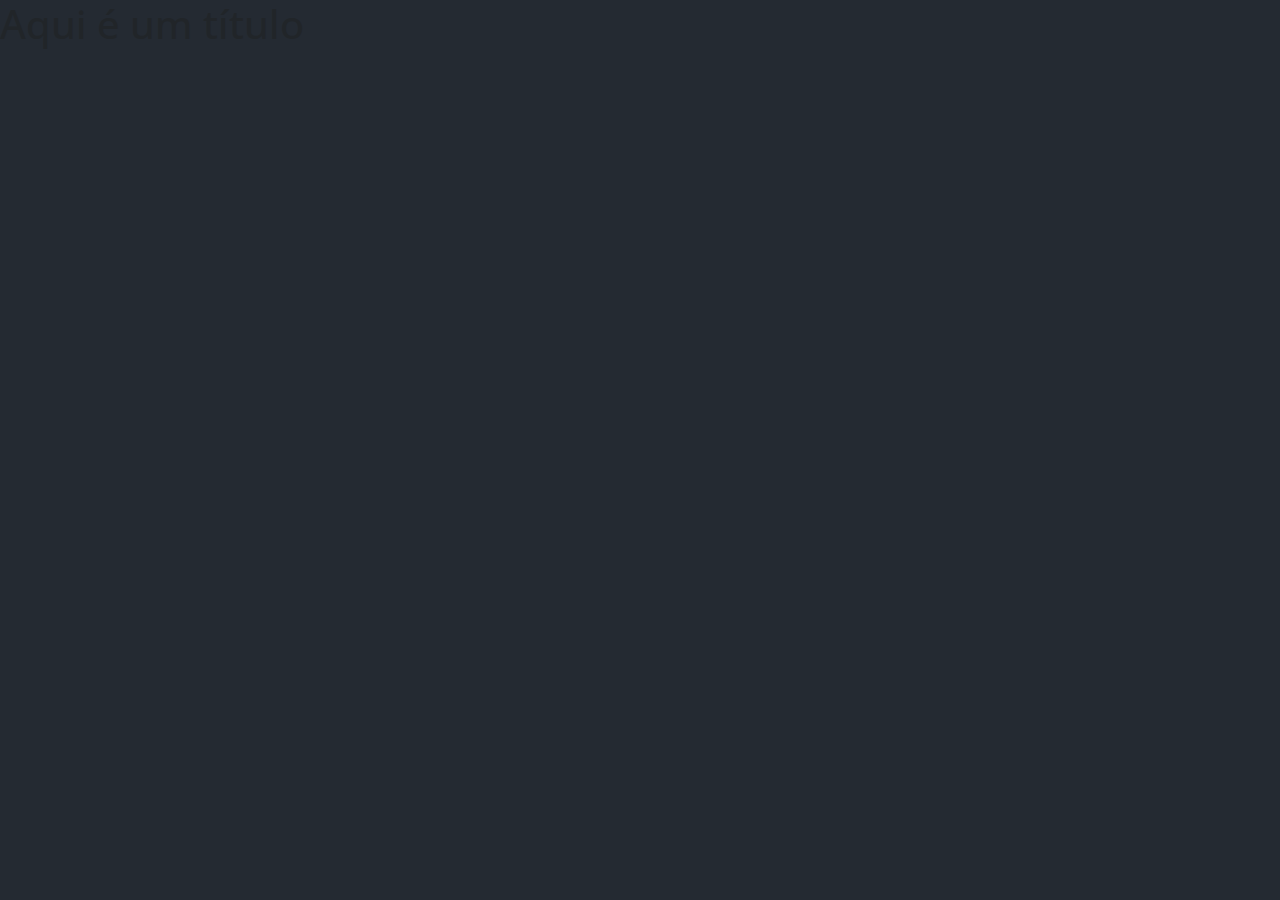
==== index.html @ 91d604ac "Projeto HTML E CSS Teste" ====
<!DOCTYPE html>
<html lang="pt-br">
<head>
    <meta charset="UTF-8">
    <meta name="viewport" content="width=device-width, initial-scale=1.0">
    <link href="https://cdn.jsdelivr.net/npm/bootstrap@5.3.3/dist/css/bootstrap.min.css" rel="stylesheet" integrity="sha384-QWTKZyjpPEjISv5WaRU9OFeRpok6YctnYmDr5pNlyT2bRjXh0JMhjY6hW+ALEwIH" crossorigin="anonymous">

    <link rel="stylesheet" href="/style.CSS">
    <title>Douglas</title>
</head>
<body>

    <h1>Aqui é um título</h1>


</body>
</html>
---- style.CSS ----
@import url('https://fonts.googleapis.com/css2?family=Open+Sans:ital,wght@0,300..800;1,300..800&display=swap');

* {
    font-family: 'Open Sans', sans-serif;
    box-sizing: border-box;
}

html, body{
    background-color: #242a32;
}
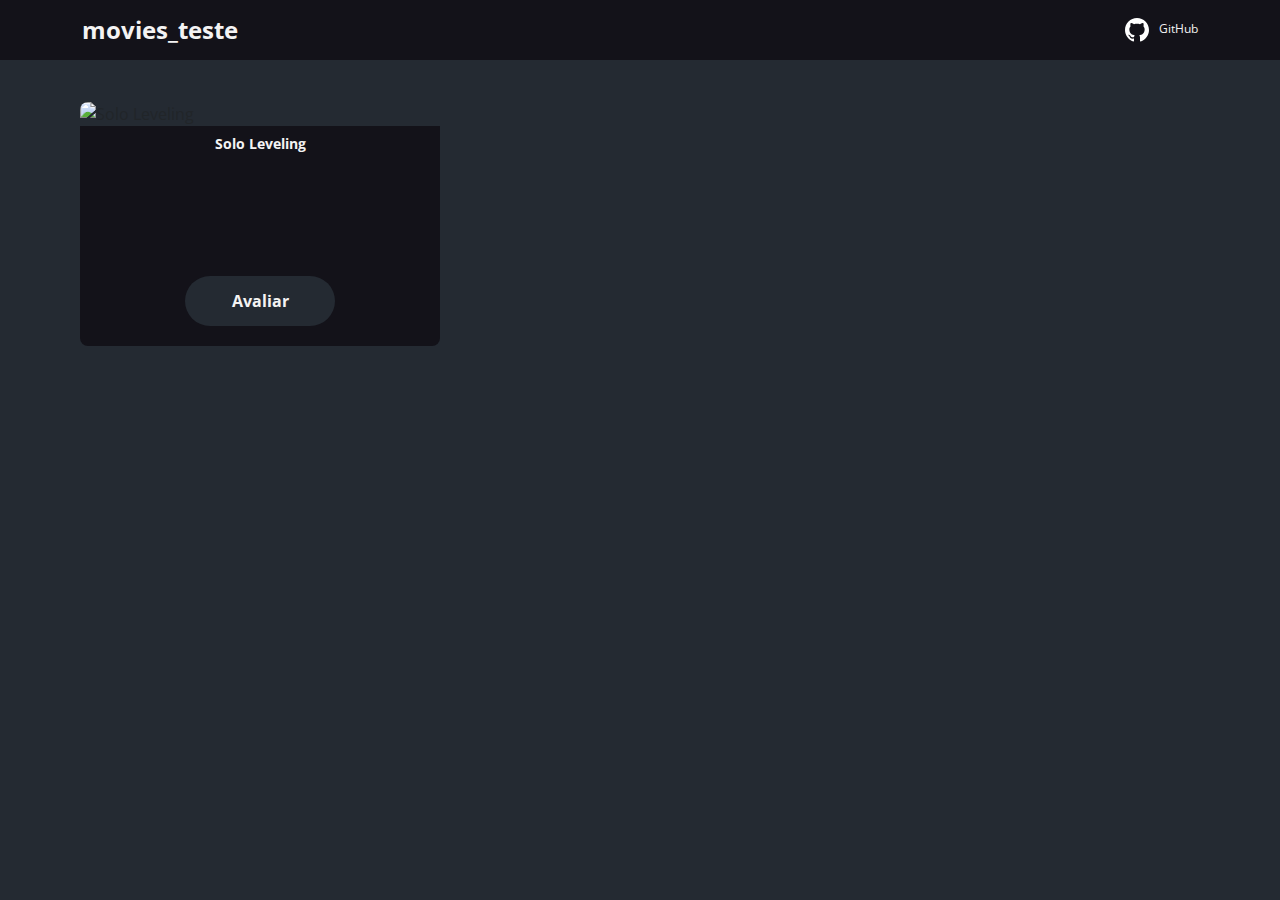
==== commit 987bd4db: "card filme acrescentado" ====
--- a/index.html
+++ b/index.html
@@ -1,17 +1,42 @@
 <!DOCTYPE html>
 <html lang="pt-br">
-<head>
-    <meta charset="UTF-8">
-    <meta name="viewport" content="width=device-width, initial-scale=1.0">
-    <link href="https://cdn.jsdelivr.net/npm/bootstrap@5.3.3/dist/css/bootstrap.min.css" rel="stylesheet" integrity="sha384-QWTKZyjpPEjISv5WaRU9OFeRpok6YctnYmDr5pNlyT2bRjXh0JMhjY6hW+ALEwIH" crossorigin="anonymous">
+  <head>
+    <meta charset="UTF-8" />
+    <meta name="viewport" content="width=device-width, initial-scale=1.0" />
+    <link
+      href="https://cdn.jsdelivr.net/npm/bootstrap@5.3.3/dist/css/bootstrap.min.css"
+      rel="stylesheet"
+      integrity="sha384-QWTKZyjpPEjISv5WaRU9OFeRpok6YctnYmDr5pNlyT2bRjXh0JMhjY6hW+ALEwIH"
+      crossorigin="anonymous"
+    />
+    <link rel="stylesheet" href="/style.CSS" />
+    <title>Douglas</title>
+  </head>
 
-    <link rel="stylesheet" href="/style.CSS">
-    <title>Douglas</title>
-</head>
-<body>
-
-    <h1>Aqui é um título</h1>
-
-
-</body>
-</html>+  <body>
+    <header>
+      <nav class="container">
+        <h1>movies_teste</h1>
+        <div class="link-container">
+          <a href="https://github.com/Douglas1073">
+            <img src="./img/gitHub.svg" alt="GitHub" />GitHub</a
+          >
+        </div>
+      </nav>
+    </header>
+    <main>
+      <section class="container" id="card-movies-list">
+        <div class="card-movies">
+          <img
+            src="https://www.superherotoystore.com/cdn/shop/articles/Website_Blog_creatives_29_1600x.jpg?v=1713945144"
+            alt="Solo Leveling"
+          />
+          <div class="card-movies-description">
+            <h3>Solo Leveling</h3>
+          <a class= "movies-btn" href="score.html">Avaliar</a>
+          </div>
+        </div>
+      </section>
+    </main>
+  </body>
+</html>
--- a/style.CSS
+++ b/style.CSS
@@ -1,10 +1,110 @@
-@import url('https://fonts.googleapis.com/css2?family=Open+Sans:ital,wght@0,300..800;1,300..800&display=swap');
+@import url("https://fonts.googleapis.com/css2?family=Open+Sans:ital,wght@0,300..800;1,300..800&display=swap");
 
 * {
-    font-family: 'Open Sans', sans-serif;
-    box-sizing: border-box;
+  font-family: "Open Sans", sans-serif;
+  box-sizing: border-box;
+  margin: 0;
 }
 
-html, body{
-    background-color: #242a32;
+:root {
+  --bg-body: #242a32;
+  --color-primary: #131219;
+  --text-color: #f4f3f3;
+}
+
+html,
+body {
+  background-color: var(--bg-body);
+}
+
+h1,
+h2,
+h3,
+h4,
+h5,
+h6 {
+  margin: 0;
+}
+
+header {
+  background-color: var(--color-primary);
+  color: var(--text-color);
+  height: 60px;
+  display: flex;
+  align-items: center;
+}
+
+a {
+  text-decoration: none;
+  color: unset;
+}
+
+nav {
+  display: flex;
+  align-items: center;
+  justify-content: space-between;
+}
+
+nav h1 {
+  font-size: 24px;
+  font-weight: 700;
+}
+
+nav a {
+  font-size: 12px;
+  font-weight: 400;
+}
+
+.link-container {
+  display: flex;
+  align-items: center;
+}
+
+.link-container img {
+  margin-right: 10px;
+}
+
+.card-movies{
+    width: 360px;
+}
+
+#card-movies-list{
+    padding: 40px 10px;
+}
+
+.card-movies img{
+    width: 100%;
+    border-radius: 8px 8px 0 0 ;
+}
+
+.card-movies-description{
+height: 220px;
+padding: 10px 0 20px 0 ;
+background-color: var(--color-primary);
+display: flex;
+flex-direction: column;
+justify-content: space-between;
+align-items: center;
+color: var(--text-color);
+border-radius: 0 0 8px 8px;
+}
+
+.card-movies-description h3{
+    font-size: 14px;
+    font-weight: 700;
+    margin-bottom: 25px;
+    text-align: center;
+}
+
+.movies-btn{
+    width: 150px;
+    height: 50px;
+    background-color: var(--bg-body);
+    color: var(--text-color);
+    font-size: 16px;
+    font-weight: 700;
+    display: flex;
+    align-items: center;
+    justify-content: center;
+    border-radius: 50px;
 }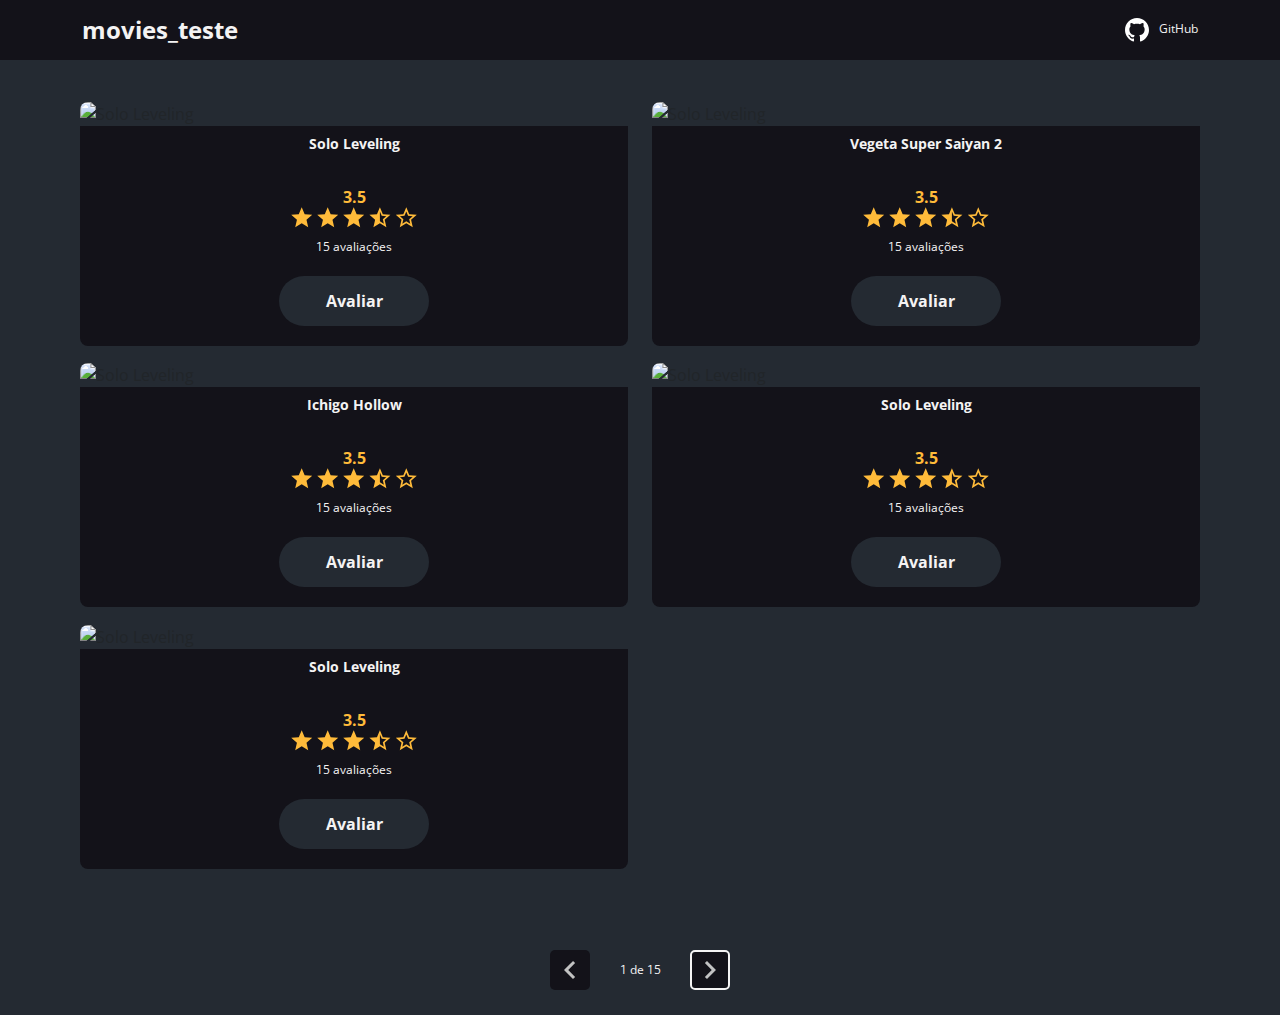
==== commit 67fe2131: "Projeto finalizado" ====
--- a/index.html
+++ b/index.html
@@ -26,17 +26,135 @@
     </header>
     <main>
       <section class="container" id="card-movies-list">
-        <div class="card-movies">
-          <img
-            src="https://www.superherotoystore.com/cdn/shop/articles/Website_Blog_creatives_29_1600x.jpg?v=1713945144"
-            alt="Solo Leveling"
-          />
-          <div class="card-movies-description">
-            <h3>Solo Leveling</h3>
-          <a class= "movies-btn" href="score.html">Avaliar</a>
+        <div class="row">
+          <div class="col-6 mb-3">
+            <div class="card-movies">
+              <img
+                src="https://www.superherotoystore.com/cdn/shop/articles/Website_Blog_creatives_29_1600x.jpg?v=1713945144"
+                alt="Solo Leveling"
+              />
+              <div class="card-movies-description">
+                <h3>Solo Leveling</h3>
+                <div class="movies-card-description-stars">
+                  <h4>3.5</h4>
+                  <div>
+                    <img src="img/star.svg" alt="Star" />
+                    <img src="img/star.svg" alt="Star" />
+                    <img src="img/star.svg" alt="Star" />
+                    <img src="img/star_half.svg" alt="Star" />
+                    <img src="img/star_empty.svg" alt="Star" />
+                  </div>
+                  <p>15 avaliações</p>
+                </div>
+                <a class="movies-btn" href="score.html">Avaliar</a>
+              </div>
+            </div>
+          </div>
+          <div class="col-6 mb-3">
+            <div class="card-movies">
+              <img
+                src="https://www.superherotoystore.com/cdn/shop/articles/Website_Blog_creatives_29_1600x.jpg?v=1713945144"
+                alt="Solo Leveling"
+              />
+              <div class="card-movies-description">
+                <h3>Vegeta Super Saiyan 2</h3>
+                <div class="movies-card-description-stars">
+                  <h4>3.5</h4>
+                  <div>
+                    <img src="img/star.svg" alt="Star" />
+                    <img src="img/star.svg" alt="Star" />
+                    <img src="img/star.svg" alt="Star" />
+                    <img src="img/star_half.svg" alt="Star" />
+                    <img src="img/star_empty.svg" alt="Star" />
+                  </div>
+                  <p>15 avaliações</p>
+                </div>
+                <a class="movies-btn" href="score.html">Avaliar</a>
+              </div>
+            </div>
+          </div>
+          <div class="col-6 mb-3">
+            <div class="card-movies">
+              <img
+                src="https://www.superherotoystore.com/cdn/shop/articles/Website_Blog_creatives_29_1600x.jpg?v=1713945144"
+                alt="Solo Leveling"
+              />
+              <div class="card-movies-description">
+                <h3>Ichigo Hollow</h3>
+                <div class="movies-card-description-stars">
+                  <h4>3.5</h4>
+                  <div>
+                    <img src="img/star.svg" alt="Star" />
+                    <img src="img/star.svg" alt="Star" />
+                    <img src="img/star.svg" alt="Star" />
+                    <img src="img/star_half.svg" alt="Star" />
+                    <img src="img/star_empty.svg" alt="Star" />
+                  </div>
+                  <p>15 avaliações</p>
+                </div>
+                <a class="movies-btn" href="score.html">Avaliar</a>
+              </div>
+            </div>
+          </div>
+          <div class="col-6 mb-3">
+            <div class="card-movies">
+              <img
+                src="https://www.superherotoystore.com/cdn/shop/articles/Website_Blog_creatives_29_1600x.jpg?v=1713945144"
+                alt="Solo Leveling"
+              />
+              <div class="card-movies-description">
+                <h3>Solo Leveling</h3>
+                <div class="movies-card-description-stars">
+                  <h4>3.5</h4>
+                  <div>
+                    <img src="img/star.svg" alt="Star" />
+                    <img src="img/star.svg" alt="Star" />
+                    <img src="img/star.svg" alt="Star" />
+                    <img src="img/star_half.svg" alt="Star" />
+                    <img src="img/star_empty.svg" alt="Star" />
+                  </div>
+                  <p>15 avaliações</p>
+                </div>
+                <a class="movies-btn" href="score.html">Avaliar</a>
+              </div>
+            </div>
+          </div>
+          <div class="col-6 mb-3">
+            <div class="card-movies">
+              <img
+                src="https://www.superherotoystore.com/cdn/shop/articles/Website_Blog_creatives_29_1600x.jpg?v=1713945144"
+                alt="Solo Leveling"
+              />
+              <div class="card-movies-description">
+                <h3>Solo Leveling</h3>
+                <div class="movies-card-description-stars">
+                  <h4>3.5</h4>
+                  <div>
+                    <img src="img/star.svg" alt="Star" />
+                    <img src="img/star.svg" alt="Star" />
+                    <img src="img/star.svg" alt="Star" />
+                    <img src="img/star_half.svg" alt="Star" />
+                    <img src="img/star_empty.svg" alt="Star" />
+                  </div>
+                  <p>15 avaliações</p>
+                </div>
+                <a class="movies-btn" href="score.html">Avaliar</a>
+              </div>
+            </div>
           </div>
         </div>
       </section>
+      <div class="movies-pagination-container">
+        <div class="movies-pagination-box">
+          <button disabled>
+            <img src="img/arrow.svg" alt="Voltar" />
+          </button>
+          <p>1 de 15</p>
+          <button>
+            <img class="movies-button-flip" src="img/arrow.svg" alt="Próximo" />
+          </button>
+        </div>
+      </div>
     </main>
   </body>
 </html>
--- a/style.CSS
+++ b/style.CSS
@@ -10,6 +10,8 @@
   --bg-body: #242a32;
   --color-primary: #131219;
   --text-color: #f4f3f3;
+  --text-form: #929292D;
+  --star-yellow: #ffbb3a;
 }
 
 html,
@@ -22,7 +24,8 @@
 h3,
 h4,
 h5,
-h6 {
+h6,
+p {
   margin: 0;
 }
 
@@ -64,47 +67,147 @@
   margin-right: 10px;
 }
 
-.card-movies{
-    width: 360px;
-}
-
-#card-movies-list{
-    padding: 40px 10px;
-}
-
-.card-movies img{
-    width: 100%;
-    border-radius: 8px 8px 0 0 ;
-}
-
-.card-movies-description{
-height: 220px;
-padding: 10px 0 20px 0 ;
-background-color: var(--color-primary);
-display: flex;
-flex-direction: column;
-justify-content: space-between;
-align-items: center;
-color: var(--text-color);
-border-radius: 0 0 8px 8px;
-}
-
-.card-movies-description h3{
-    font-size: 14px;
-    font-weight: 700;
-    margin-bottom: 25px;
-    text-align: center;
-}
-
-.movies-btn{
-    width: 150px;
-    height: 50px;
-    background-color: var(--bg-body);
-    color: var(--text-color);
-    font-size: 16px;
-    font-weight: 700;
-    display: flex;
-    align-items: center;
-    justify-content: center;
-    border-radius: 50px;
-}+.card-movies {
+  width: 100%;
+}
+
+#card-movies-list {
+  padding: 40px 10px;
+}
+
+.card-movies img {
+  width: 100%;
+  border-radius: 8px 8px 0 0;
+}
+
+.card-movies-description {
+  height: 220px;
+  padding: 10px 0 20px 0;
+  background-color: var(--color-primary);
+  display: flex;
+  flex-direction: column;
+  justify-content: space-between;
+  align-items: center;
+  color: var(--text-color);
+  border-radius: 0 0 8px 8px;
+}
+
+.card-movies-description h3 {
+  font-size: 14px;
+  font-weight: 700;
+  margin-bottom: 25px;
+  text-align: center;
+}
+
+.movies-btn {
+  width: 150px;
+  height: 50px;
+  background-color: var(--bg-body);
+  color: var(--text-color);
+  font-size: 16px;
+  font-weight: 700;
+  display: flex;
+  align-items: center;
+  justify-content: center;
+  border-radius: 50px;
+  border: 0;
+}
+
+.score-container {
+  padding: 40px 0;
+  max-width: 480px;
+}
+
+.card-score-description {
+  background-color: var(--color-primary);
+  color: var(--text-color);
+  padding: 20px;
+  display: flex;
+  flex-direction: column;
+  align-items: center;
+  border-radius: 0 0 8px 8px;
+}
+
+.card-score-description h3 {
+  font-size: 14px;
+  font-weight: 700;
+  margin-bottom: 20px;
+}
+.movies-form-btn {
+  height: 120px;
+  display: flex;
+  flex-direction: column;
+  align-items: center;
+  justify-content: space-between;
+}
+
+.movies-form-group {
+  margin-bottom: 20px;
+}
+
+.movies-form-group label {
+  font-size: 12px;
+  color: var(--text-form);
+}
+
+.movies-card-description-stars {
+  display: flex;
+  flex-direction: column;
+  align-items: center;
+}
+
+.movies-card-description-stars h4 {
+  font-size: 16px;
+  font-weight: 700;
+  color: var(--star-yellow);
+}
+
+.movies-card-description-stars img {
+  width: 22px;
+  margin-bottom: 10px;
+}
+
+.movies-card-description-stars p {
+  font-size: 12px;
+  font-weight: 400;
+  color: var(--text-form);
+  margin-bottom: 10px;
+}
+
+.movies-pagination-container {
+  padding: 25px 0;
+  display: flex;
+  justify-content: center;
+}
+
+.movies-pagination-box {
+  width: 180px;
+  display: flex;
+  justify-content: space-between;
+  align-items: center;
+}
+
+.movies-pagination-box p {
+  font-size: 12px;
+  font-weight: 400;
+  color: var(--text-color);
+}
+
+.movies-pagination-box button {
+  width: 40px;
+  height: 40px;
+  border: 2px solid var(--text-color);
+  background-color: var(--color-primary);
+  border-radius: 5px;
+  display: flex;
+  justify-content: center;
+  align-items: center;
+}
+
+.movies-pagination-box button:disabled {
+  border: 1px solid var(--text-form);
+}
+
+.movies-button-flip {
+  transform: rotate(180deg);
+}
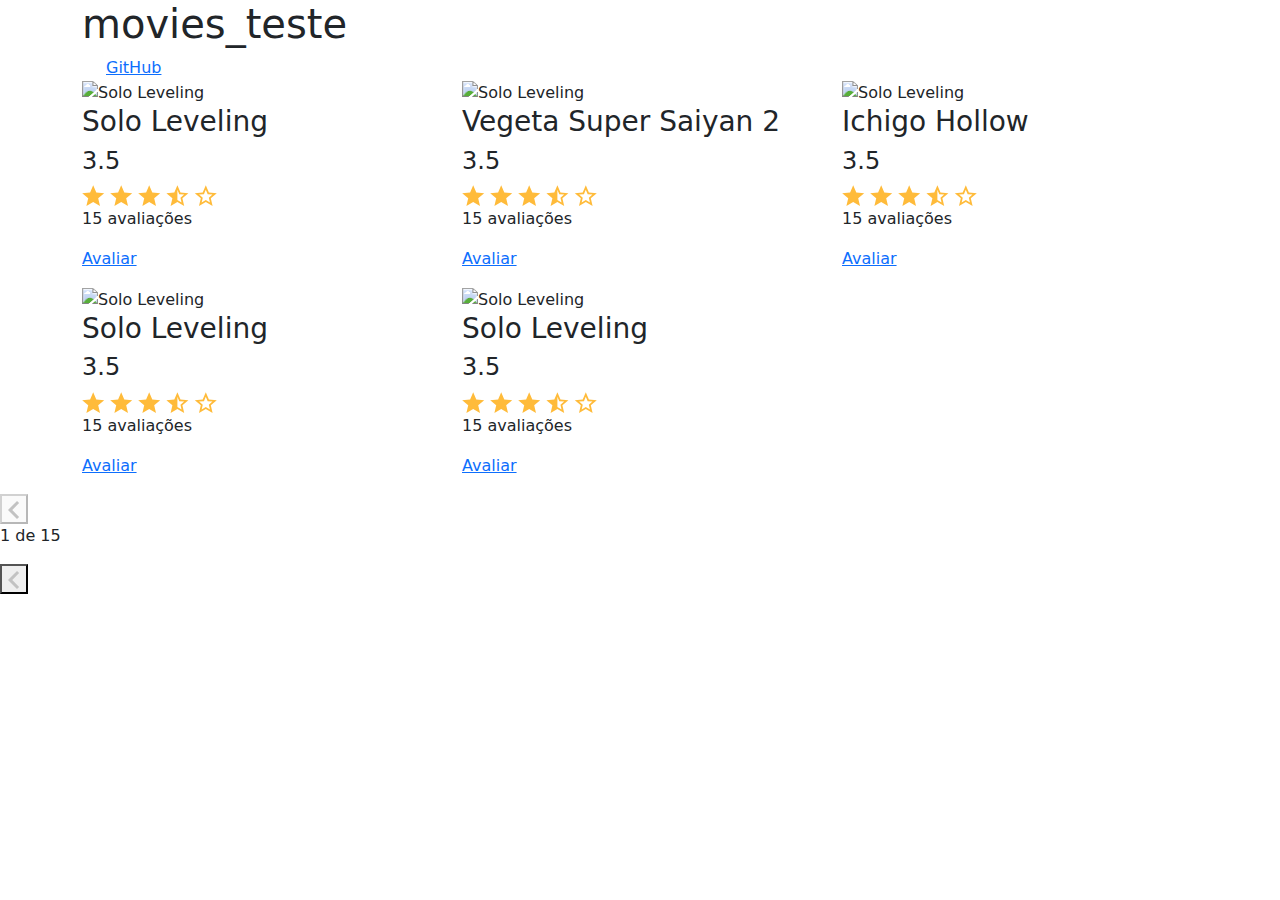
==== commit 484dd651: "css ajustado" ====
--- a/index.html
+++ b/index.html
@@ -9,7 +9,7 @@
       integrity="sha384-QWTKZyjpPEjISv5WaRU9OFeRpok6YctnYmDr5pNlyT2bRjXh0JMhjY6hW+ALEwIH"
       crossorigin="anonymous"
     />
-    <link rel="stylesheet" href="/style.CSS" />
+    <link rel="stylesheet" href="/style.css" />
     <title>Douglas</title>
   </head>
 
@@ -27,7 +27,7 @@
     <main>
       <section class="container" id="card-movies-list">
         <div class="row">
-          <div class="col-6 mb-3">
+          <div class="col-sm-6 col-lg-4 col-x1-3 mb-3">
             <div class="card-movies">
               <img
                 src="https://www.superherotoystore.com/cdn/shop/articles/Website_Blog_creatives_29_1600x.jpg?v=1713945144"
@@ -50,7 +50,7 @@
               </div>
             </div>
           </div>
-          <div class="col-6 mb-3">
+          <div class="col-sm-6 col-lg-4 col-x1-3 mb-3">
             <div class="card-movies">
               <img
                 src="https://www.superherotoystore.com/cdn/shop/articles/Website_Blog_creatives_29_1600x.jpg?v=1713945144"
@@ -73,7 +73,7 @@
               </div>
             </div>
           </div>
-          <div class="col-6 mb-3">
+          <div class="col-sm-6 col-lg-4 col-x1-3 mb-3">
             <div class="card-movies">
               <img
                 src="https://www.superherotoystore.com/cdn/shop/articles/Website_Blog_creatives_29_1600x.jpg?v=1713945144"
@@ -96,7 +96,7 @@
               </div>
             </div>
           </div>
-          <div class="col-6 mb-3">
+          <div class="col-sm-6 col-lg-4 col-x1-3 mb-3">
             <div class="card-movies">
               <img
                 src="https://www.superherotoystore.com/cdn/shop/articles/Website_Blog_creatives_29_1600x.jpg?v=1713945144"
@@ -119,7 +119,7 @@
               </div>
             </div>
           </div>
-          <div class="col-6 mb-3">
+          <div class="col-sm-6 col-lg-4 col-x1-3 mb-3">
             <div class="card-movies">
               <img
                 src="https://www.superherotoystore.com/cdn/shop/articles/Website_Blog_creatives_29_1600x.jpg?v=1713945144"
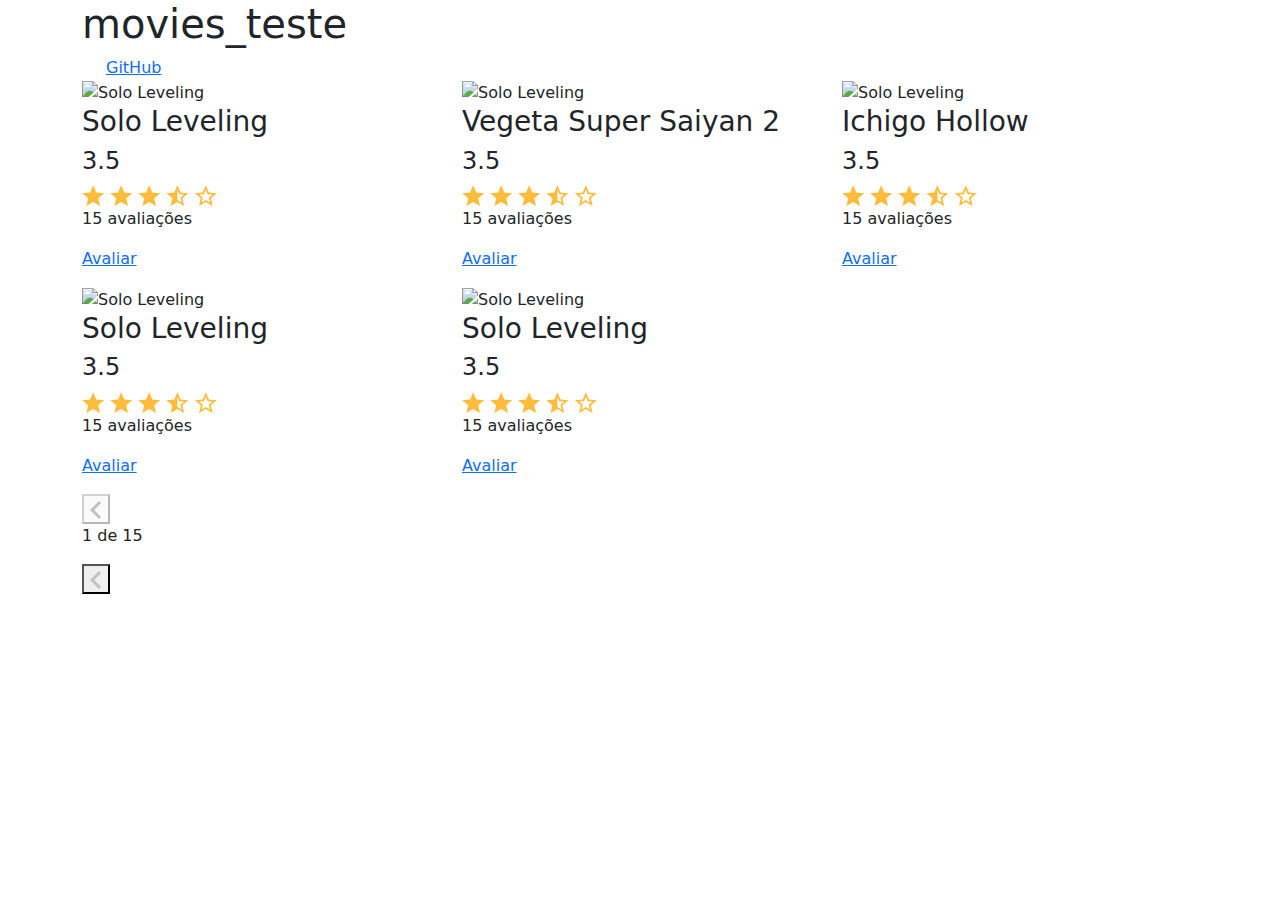
==== commit a1504b44: "Update index.html" ====
--- a/index.html
+++ b/index.html
@@ -143,7 +143,6 @@
             </div>
           </div>
         </div>
-      </section>
       <div class="movies-pagination-container">
         <div class="movies-pagination-box">
           <button disabled>
@@ -155,6 +154,7 @@
           </button>
         </div>
       </div>
+     </section>
     </main>
   </body>
 </html>
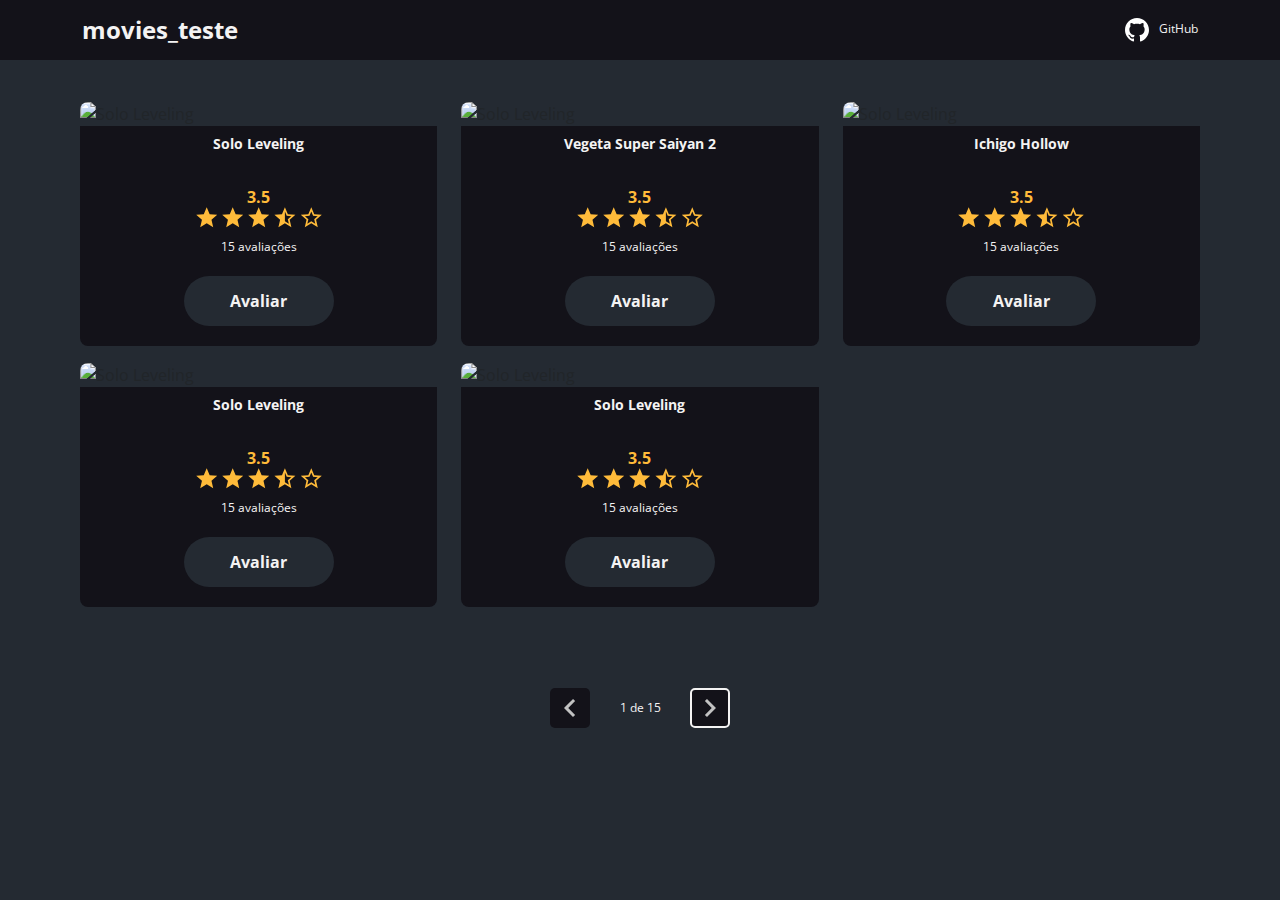
==== commit 9d748b3a: "ajuste do projeto" ====
--- a/index.html
+++ b/index.html
@@ -9,7 +9,7 @@
       integrity="sha384-QWTKZyjpPEjISv5WaRU9OFeRpok6YctnYmDr5pNlyT2bRjXh0JMhjY6hW+ALEwIH"
       crossorigin="anonymous"
     />
-    <link rel="stylesheet" href="/style.css" />
+    <link rel="stylesheet" href="css/style.css" />
     <title>Douglas</title>
   </head>
 
@@ -143,6 +143,7 @@
             </div>
           </div>
         </div>
+      </section>
       <div class="movies-pagination-container">
         <div class="movies-pagination-box">
           <button disabled>
@@ -154,7 +155,6 @@
           </button>
         </div>
       </div>
-     </section>
     </main>
   </body>
 </html>
--- a/css/style.css
+++ b/css/style.css
@@ -0,0 +1,213 @@
+@import url("https://fonts.googleapis.com/css2?family=Open+Sans:ital,wght@0,300..800;1,300..800&display=swap");
+
+* {
+  font-family: "Open Sans", sans-serif;
+  box-sizing: border-box;
+  margin: 0;
+}
+
+:root {
+  --bg-body: #242a32;
+  --color-primary: #131219;
+  --text-color: #f4f3f3;
+  --text-form: #929292D;
+  --star-yellow: #ffbb3a;
+}
+
+html,
+body {
+  background-color: var(--bg-body);
+}
+
+h1,
+h2,
+h3,
+h4,
+h5,
+h6,
+p {
+  margin: 0;
+}
+
+header {
+  background-color: var(--color-primary);
+  color: var(--text-color);
+  height: 60px;
+  display: flex;
+  align-items: center;
+}
+
+a {
+  text-decoration: none;
+  color: unset;
+}
+
+nav {
+  display: flex;
+  align-items: center;
+  justify-content: space-between;
+}
+
+nav h1 {
+  font-size: 24px;
+  font-weight: 700;
+}
+
+nav a {
+  font-size: 12px;
+  font-weight: 400;
+}
+
+.link-container {
+  display: flex;
+  align-items: center;
+}
+
+.link-container img {
+  margin-right: 10px;
+}
+
+.card-movies {
+  width: 100%;
+}
+
+#card-movies-list {
+  padding: 40px 10px;
+}
+
+.card-movies img {
+  width: 100%;
+  border-radius: 8px 8px 0 0;
+}
+
+.card-movies-description {
+  height: 220px;
+  padding: 10px 0 20px 0;
+  background-color: var(--color-primary);
+  display: flex;
+  flex-direction: column;
+  justify-content: space-between;
+  align-items: center;
+  color: var(--text-color);
+  border-radius: 0 0 8px 8px;
+}
+
+.card-movies-description h3 {
+  font-size: 14px;
+  font-weight: 700;
+  margin-bottom: 25px;
+  text-align: center;
+}
+
+.movies-btn {
+  width: 150px;
+  height: 50px;
+  background-color: var(--bg-body);
+  color: var(--text-color);
+  font-size: 16px;
+  font-weight: 700;
+  display: flex;
+  align-items: center;
+  justify-content: center;
+  border-radius: 50px;
+  border: 0;
+}
+
+.score-container {
+  padding: 40px 0;
+  max-width: 480px;
+}
+
+.card-score-description {
+  background-color: var(--color-primary);
+  color: var(--text-color);
+  padding: 20px;
+  display: flex;
+  flex-direction: column;
+  align-items: center;
+  border-radius: 0 0 8px 8px;
+}
+
+.card-score-description h3 {
+  font-size: 14px;
+  font-weight: 700;
+  margin-bottom: 20px;
+}
+.movies-form-btn {
+  height: 120px;
+  display: flex;
+  flex-direction: column;
+  align-items: center;
+  justify-content: space-between;
+}
+
+.movies-form-group {
+  margin-bottom: 20px;
+}
+
+.movies-form-group label {
+  font-size: 12px;
+  color: var(--text-form);
+}
+
+.movies-card-description-stars {
+  display: flex;
+  flex-direction: column;
+  align-items: center;
+}
+
+.movies-card-description-stars h4 {
+  font-size: 16px;
+  font-weight: 700;
+  color: var(--star-yellow);
+}
+
+.movies-card-description-stars img {
+  width: 22px;
+  margin-bottom: 10px;
+}
+
+.movies-card-description-stars p {
+  font-size: 12px;
+  font-weight: 400;
+  color: var(--text-form);
+  margin-bottom: 10px;
+}
+
+.movies-pagination-container {
+  padding: 25px 0;
+  display: flex;
+  justify-content: center;
+}
+
+.movies-pagination-box {
+  width: 180px;
+  display: flex;
+  justify-content: space-between;
+  align-items: center;
+}
+
+.movies-pagination-box p {
+  font-size: 12px;
+  font-weight: 400;
+  color: var(--text-color);
+}
+
+.movies-pagination-box button {
+  width: 40px;
+  height: 40px;
+  border: 2px solid var(--text-color);
+  background-color: var(--color-primary);
+  border-radius: 5px;
+  display: flex;
+  justify-content: center;
+  align-items: center;
+}
+
+.movies-pagination-box button:disabled {
+  border: 1px solid var(--text-form);
+}
+
+.movies-button-flip {
+  transform: rotate(180deg);
+}
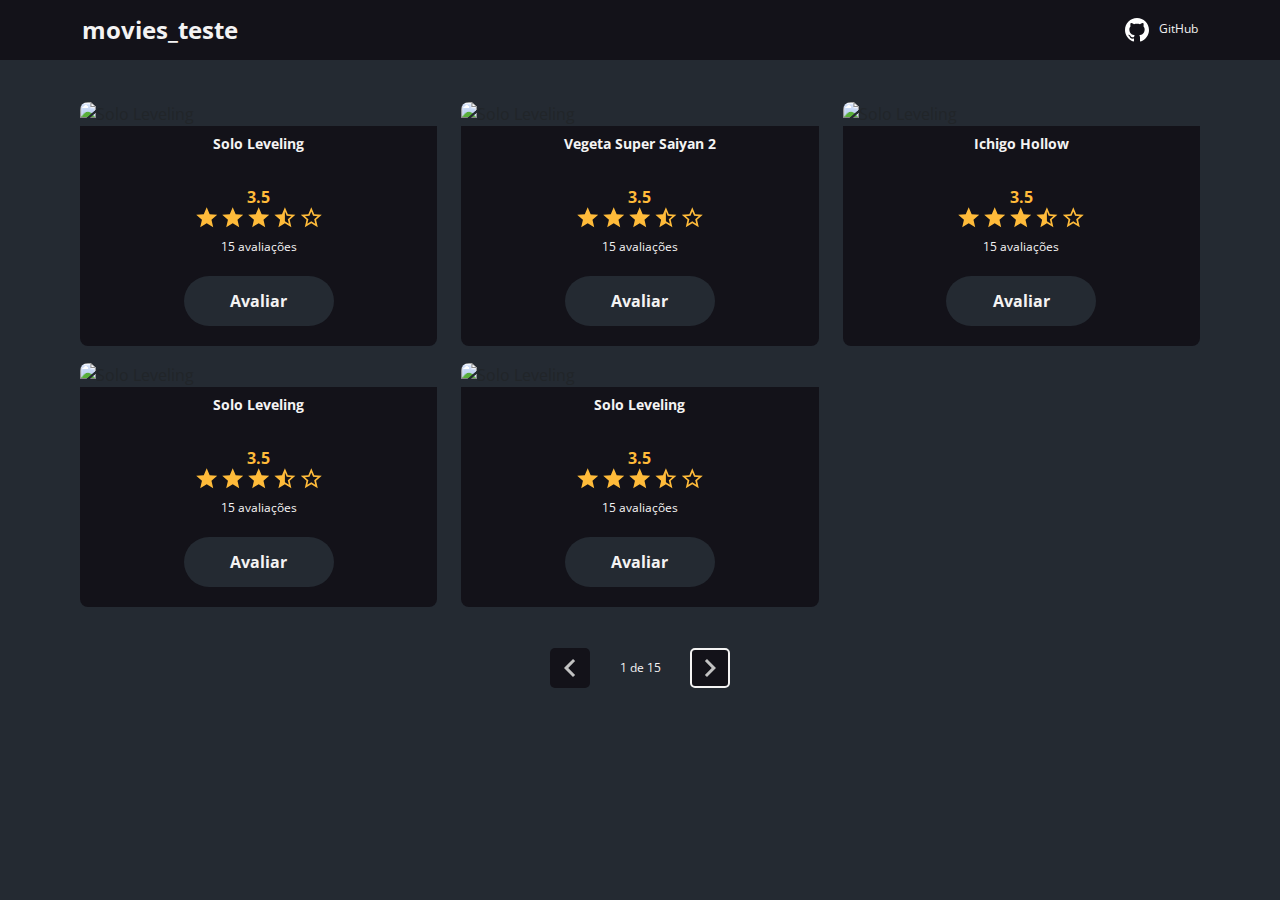
==== commit ed20cd30: "ajuste do projrto" ====
--- a/index.html
+++ b/index.html
@@ -143,7 +143,6 @@
             </div>
           </div>
         </div>
-      </section>
       <div class="movies-pagination-container">
         <div class="movies-pagination-box">
           <button disabled>
@@ -155,6 +154,7 @@
           </button>
         </div>
       </div>
+     </section>
     </main>
   </body>
 </html>
